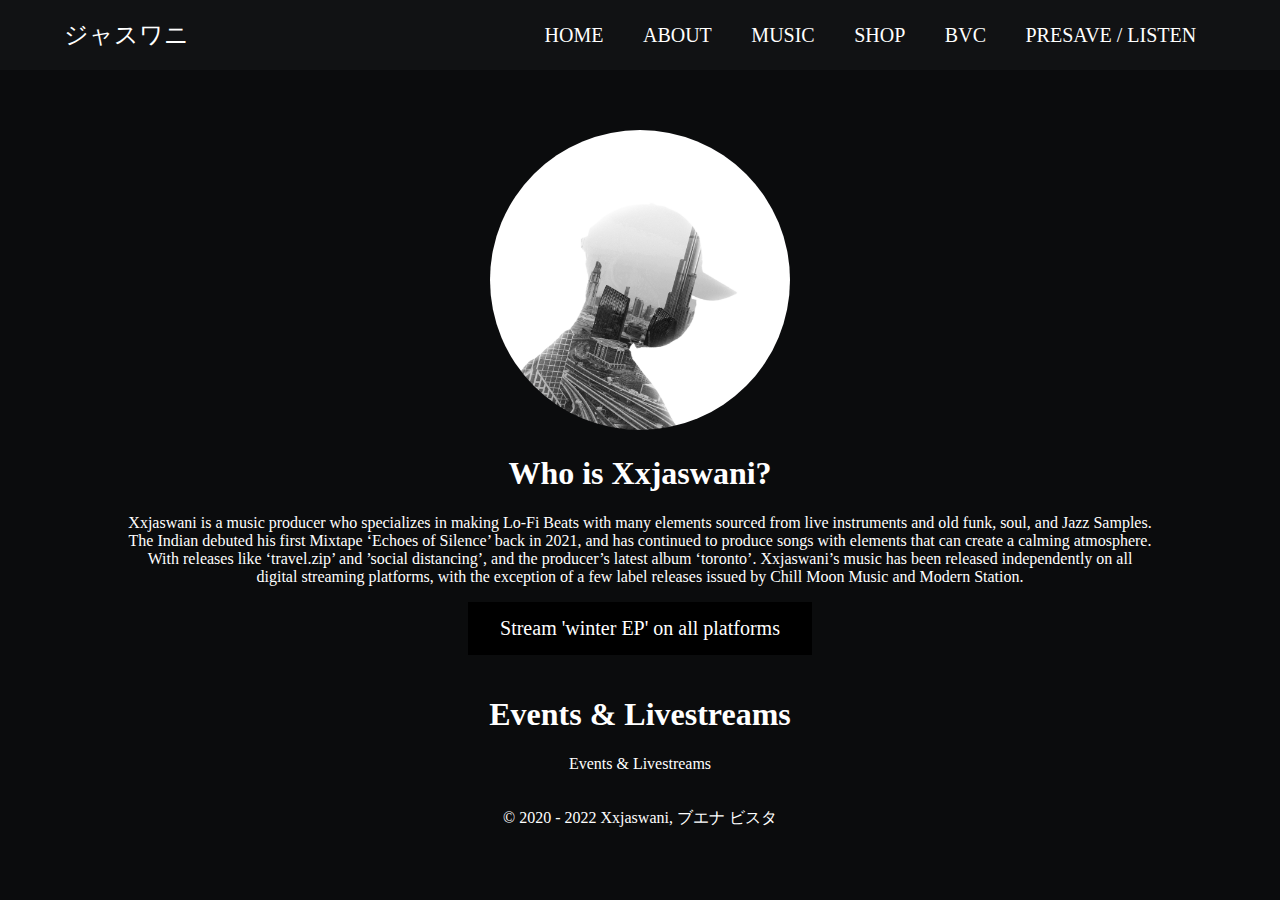
==== about.html @ 5a016bc4 "shop update" ====
<!DOCTYPE html>
<html lang="en">
<head>
    <meta charset="UTF-8">
    <meta http-equiv="X-UA-Compatible" content="IE=edge">
    <meta name="viewport" content="width=, initial-scale=1.0">
    <title>ABOUT | XXJASWANI</title>
    <link rel="stylesheet" href="style.css">
    <link rel="shortcut icon" href="/untitled.png" type="image/x-icon">
    <script type='text/javascript' src='https://storage.ko-fi.com/cdn/widget/Widget_2.js'></script><script type='text/javascript'>kofiwidget2.init('Support Me on Ko-fi', '#8b0000', 'G2G82XVOF');kofiwidget2.draw();</script> 
    <!-- Hotjar Tracking Code for https://xxjaswani.com/ -->
<script>
    (function(h,o,t,j,a,r){
        h.hj=h.hj||function(){(h.hj.q=h.hj.q||[]).push(arguments)};
        h._hjSettings={hjid:2902587,hjsv:6};
        a=o.getElementsByTagName('head')[0];
        r=o.createElement('script');r.async=1;
        r.src=t+h._hjSettings.hjid+j+h._hjSettings.hjsv;
        a.appendChild(r);
    })(window,document,'https://static.hotjar.com/c/hotjar-','.js?sv=');
</script>
<script async src="https://pagead2.googlesyndication.com/pagead/js/adsbygoogle.js?client=ca-pub-3200059843868137"
     crossorigin="anonymous"></script>
</head>
<body>
<nav>
    <input id="nav-toggle" type="checkbox">
    <div class="logo">ジャスワニ</div>
    <ul class="links">
        <li><a href="/">HOME</a></li>
        <li><a href="/about.html">ABOUT</a></li>
        <li><a href="/music.html">MUSIC</a></li>
        <li><a target="_blank" href="https://shop.xxjaswani.com">SHOP</a></li>
        <li><a target="_blank" href="https://bvc.xxjaswani.com">BVC</a></li>
        <li><a href="/presave.html">PRESAVE / LISTEN</a></li>
    </ul>
    <label for="nav-toggle" class="icon-burger">
        <div class="line"></div>
        <div class="line"></div>
        <div class="line"></div>
    </label>
</nav>
<div class="container">
    <div class="bio">
        <img src="/Profile Photo (Platforms).png" alt="" class="profile">
        <h1>Who is Xxjaswani?</h1>
        <p>Xxjaswani is a music producer who specializes in making Lo-Fi Beats with many elements sourced from live instruments and old funk, soul, and Jazz Samples. The Indian debuted his first Mixtape ‘Echoes of Silence’ back in 2021, and has continued to produce songs with elements that can create a calming atmosphere. With releases like ‘travel.zip’ and ’social distancing’, and the producer’s latest album ‘toronto’. Xxjaswani’s music has been released independently on all digital streaming platforms, with the exception of a few label releases issued by Chill Moon Music and Modern Station.</p>
        <a target="_blank" href="https://ffm.to/winterlofiep"><button>Stream 'winter EP' on all platforms</button></a>
    </div>
    <div class="bio">
        <h1>Events & Livestreams</h1>
        <a href="https://www.songkick.com/artists/10139601" class="songkick-widget" data-theme="dark" data-other-artists="on" data-track-button="on" data-detect-style="true" data-background-color="transparent" data-locale="en">Events & Livestreams</a>
<script src="//widget.songkick.com/10139601/widget.js"></script>
    </div>
    <div class="footer">
        © 2020 - 2022 Xxjaswani, ブエナ ビスタ
    </div>

</div>
</body>
</html>
---- style.css ----
body {
    background-color: #0B0C0D;
    padding: 0;
    margin: 0;
    overflow: auto;
    color: white;
}

a {
    text-decoration: none;
    color: white;
}

.stream {
    width: 80vw;
}

.player {
    margin-top: 1vh;
    margin-bottom: 1vh;
    margin-left: 1vw;
    margin-right: 1vw;
}


.container {
    font-family: 'Times New Roman', Times, serif;
    color: white;
    padding-top: 0vh;
    margin-top: 130px;
    text-align: center;
    width: 100%;
}

.gwt-InlineHTML {
    font-family: monospace;
    color: white;
}

.logo {
    font-family: 'Times New Roman', Times, serif;
    font-style: normal;
}


.footer{
    height: 32px;
    padding-top: 15px;
    text-align: center;
    bottom: 0;
}

.discography {
    width: 400px;
    border-radius: 50%;
}

.shop-item {
    width: 100%;
    text-align: center;
}

.item-space {
    width: 5%;
}

iframe {
    width:max-content;
    height: max-content;
}

.shop {
    margin-top: 3.5vh;
    width: 100%;
    height: 87vh;
    text-align: center;
}

.shop iframe {
    width: 100%;
    height: 100%;
}

button {
    font-family: 'Times New Roman', Times, serif;
    background-color: black;
    font-size: 20px;
    text-decoration: none;
    color: white;
    border: none;
    padding: 15px 32px;
}

.release {
    width: 350px;
}

.profile {
    width: 300px;
    border-radius: 50%;

}

.bio {
    padding-left: 10vw;
    padding-right: 10vw;
    padding-bottom: 20px;
}

.calm {
    padding-right: 10vw;
    padding-left: 10vw;
}

.gallery {
    width: 400px;
}

nav {
    position: fixed;
    z-index: 0;
    left: 0%;
    right: 0%;
    top: 0;
    font-family:'Times New Roman';
    height: 70px;
    padding: 0% 5%;
    background-color: #111214;
}

nav .logo{
    float: left;
    width: 40%;
    height: 100%;
    display: flex;
    align-items: center;
    font-size: 24px;
    color: white;
    font-family: Times;
}

nav .links {
    float: right;
    padding: 0;
    margin: 0;
    width: 60%;
    height: 100%;
    display: flex;
    justify-content: space-around;
    align-items: center;
}

nav  .links li {
    list-style: none;
}

nav .links a {
    display: block;
    padding: 1rem;
    text-decoration: none;
    color: white;
    font-size: 20px;
}

#nav-toggle {
    position: absolute ;
    top: -100px;
}

nav .icon-burger {
    display: none;
    position: absolute;
    right: 5%;
    top: 50%;
    transform: translateY(-50%);
}

nav .icon-burger .line {
    width: 30px;
    height: 5px;
    background-color: white;
    margin: 5px;
    border-radius: 3px;
    transition: all .3s ease-in-out;
}

@media screen and (max-width:768px) {
    nav .logo {
        float: none;
        width: auto;
        justify-content: center;
    }
    nav .links {
        float: none;
        position: fixed;
        z-index: 9;
        left: 0;
        right: 0;
        top: 70px;
        bottom: 100%;
        width: auto;
        height: auto;
        flex-direction: column;
        justify-content: space-evenly;
        background-color: rgba(0, 0, 0, .8);
        overflow: hidden;
        box-sizing: border-box;
        transition: all .5s ease-in-out;
    }
    nav .links a {
        font-size: 20px;
    }
    nav .icon-burger {
        display: block;
    }
    nav :checked ~ .links {
        bottom: 0;
    }
    nav :checked ~ .icon-burger .line:nth-child(1) {
        transform: translateY(10px) rotate(225deg);
    }
    nav :checked ~ .icon-burger .line:nth-child(3) {
        transform: translateY(-10px) rotate(-225deg);
    }
    nav :checked ~ .icon-burger .line:nth-child(2) {
        opacity: 0;
    }
}
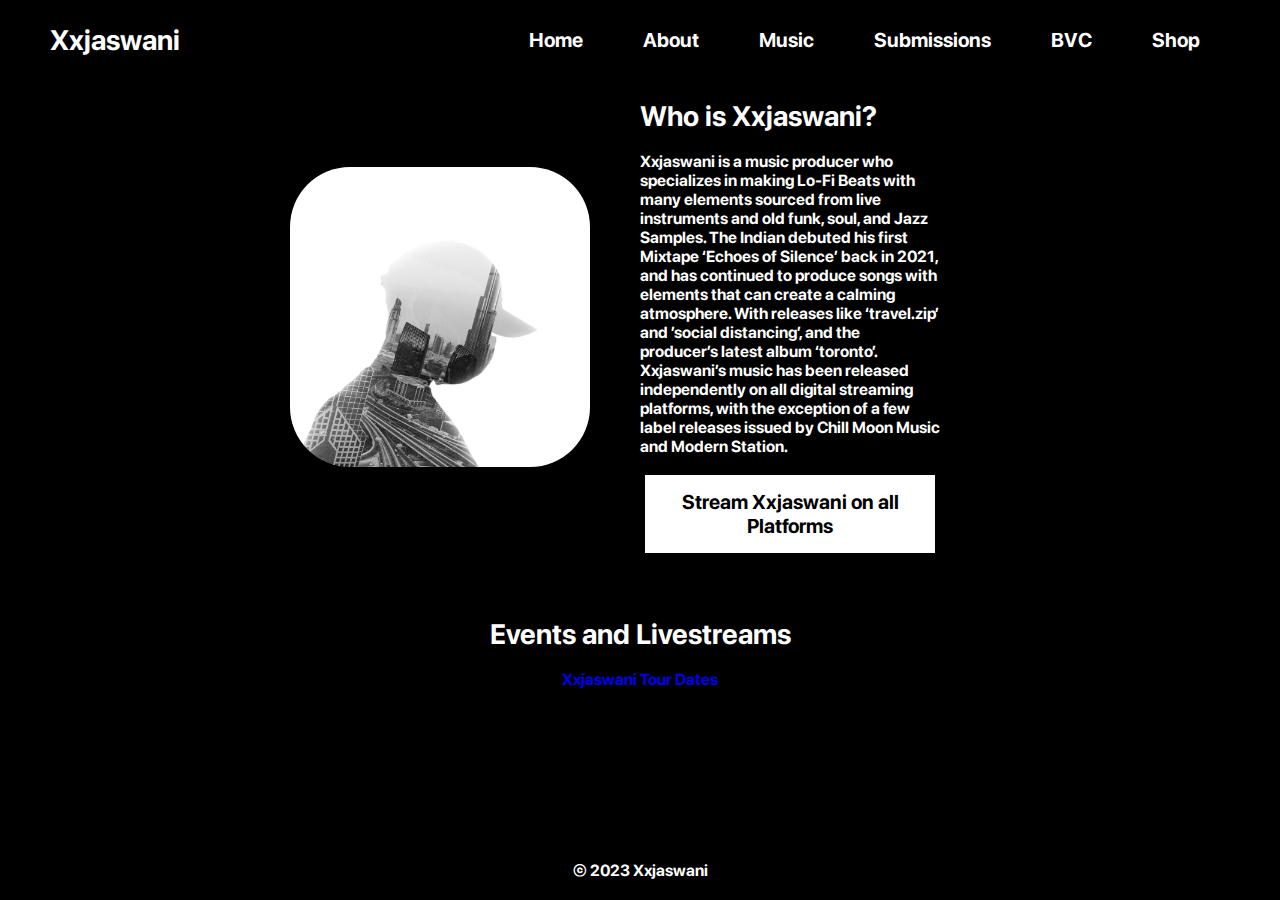
==== commit f48e055a: "FULL UPDATE!" ====
--- a/about.html
+++ b/about.html
@@ -1,61 +1,127 @@
 <!DOCTYPE html>
 <html lang="en">
-<head>
+  <head>
     <meta charset="UTF-8">
     <meta http-equiv="X-UA-Compatible" content="IE=edge">
-    <meta name="viewport" content="width=, initial-scale=1.0">
-    <title>ABOUT | XXJASWANI</title>
+    <meta name="viewport" content="width=device-width, initial-scale=1.0">
+    <meta name="description" content="Liminal Out Now">
     <link rel="stylesheet" href="style.css">
-    <link rel="shortcut icon" href="/untitled.png" type="image/x-icon">
-    <script type='text/javascript' src='https://storage.ko-fi.com/cdn/widget/Widget_2.js'></script><script type='text/javascript'>kofiwidget2.init('Support Me on Ko-fi', '#8b0000', 'G2G82XVOF');kofiwidget2.draw();</script> 
-    <!-- Hotjar Tracking Code for https://xxjaswani.com/ -->
-<script>
-    (function(h,o,t,j,a,r){
-        h.hj=h.hj||function(){(h.hj.q=h.hj.q||[]).push(arguments)};
-        h._hjSettings={hjid:2902587,hjsv:6};
-        a=o.getElementsByTagName('head')[0];
-        r=o.createElement('script');r.async=1;
-        r.src=t+h._hjSettings.hjid+j+h._hjSettings.hjsv;
-        a.appendChild(r);
-    })(window,document,'https://static.hotjar.com/c/hotjar-','.js?sv=');
-</script>
-<script async src="https://pagead2.googlesyndication.com/pagead/js/adsbygoogle.js?client=ca-pub-3200059843868137"
-     crossorigin="anonymous"></script>
-</head>
-<body>
-<nav>
-    <input id="nav-toggle" type="checkbox">
-    <div class="logo">ジャスワニ</div>
-    <ul class="links">
-        <li><a href="/">HOME</a></li>
-        <li><a href="/about.html">ABOUT</a></li>
-        <li><a href="/music.html">MUSIC</a></li>
-        <li><a target="_blank" href="https://shop.xxjaswani.com">SHOP</a></li>
-        <li><a target="_blank" href="https://bvc.xxjaswani.com">BVC</a></li>
-        <li><a href="/presave.html">PRESAVE / LISTEN</a></li>
-    </ul>
-    <label for="nav-toggle" class="icon-burger">
+    <link rel="manifest" href="/manifest.json">
+    <meta name="theme-color" content="#000000"/>
+    <link rel="icon" type="image/x-icon" href="/icons/icon-72x72.png">
+    <meta name="keywords" content="Xxjaswani,
+    Lofi beats,
+    Independent music producer,
+    Elusive artist,
+    Unique lo-fi hip hop,
+    Energetic hip hop tracks,
+    Catchy hip hop music,
+    Old jazz samples,
+    Funk and soul influences,
+    Chill Moon Music,
+    J Dilla-inspired beats,
+    Nujabes-inspired music,
+    Contemplation album,
+    Nostalgic lo-fi beats,
+    Golden age of hip-hop,
+    Critically acclaimed music,
+    Achingly Beautiful song,
+    Vibrant Chillhop Tracks,
+    Liminal album,
+    Timeless narrative,
+    Psychological liminality,
+    Joji-inspired music,
+    The Weeknd-inspired sounds,
+    A L E X-inspired vibes,
+    Øneheart-inspired melodies,
+    Backrooms series,
+    Moxizz collaboration,
+    Veh_mix collaboration,
+    Sabishī collaboration,
+    Confidential collaboration,
+    Short film,
+    Cinematic visuals,
+    YouTube Channel,
+    Ambient lo-fi music,
+    Experimental beats,
+    Underground music producer,
+    Lofi hip hop scene,
+    Minimalistic social media presence,
+    Indian music producer,
+    Catchy melodies,
+    Soulful lo-fi tracks,
+    Collaborative releases,
+    Chillhop music,
+    Laid-back vibes,
+    Evocative instrumentals,
+    Atmospheric soundscape,
+    Liminal spaces,
+    Eerie and comforting music,
+    Immersive storytelling,
+    Artistic inspirations,
+    Distorted sounds,
+    Sample flipping techniques,
+    Unique guitar-playing skills,
+    Cinematic short film,
+    First-person perspective visuals,
+    Lonely atmospheres,
+    Unsettling spaces,
+    YouTube video series,
+    Visual storytelling,
+    Musical journey," >
+    <title>About | Xxjaswani</title>
+  </head>
+  <body>
+    <header>
+      <div class="logo">Xxjaswani</div>
+      <div class="hamburger">
         <div class="line"></div>
         <div class="line"></div>
         <div class="line"></div>
-    </label>
-</nav>
-<div class="container">
-    <div class="bio">
-        <img src="/Profile Photo (Platforms).png" alt="" class="profile">
-        <h1>Who is Xxjaswani?</h1>
-        <p>Xxjaswani is a music producer who specializes in making Lo-Fi Beats with many elements sourced from live instruments and old funk, soul, and Jazz Samples. The Indian debuted his first Mixtape ‘Echoes of Silence’ back in 2021, and has continued to produce songs with elements that can create a calming atmosphere. With releases like ‘travel.zip’ and ’social distancing’, and the producer’s latest album ‘toronto’. Xxjaswani’s music has been released independently on all digital streaming platforms, with the exception of a few label releases issued by Chill Moon Music and Modern Station.</p>
-        <a target="_blank" href="https://ffm.to/winterlofiep"><button>Stream 'winter EP' on all platforms</button></a>
-    </div>
-    <div class="bio">
-        <h1>Events & Livestreams</h1>
-        <a href="https://www.songkick.com/artists/10139601" class="songkick-widget" data-theme="dark" data-other-artists="on" data-track-button="on" data-detect-style="true" data-background-color="transparent" data-locale="en">Events & Livestreams</a>
+      </div>
+      <nav class="nav-bar">
+        <ul>
+          <li><a href="/">Home</a></li>
+          <li><a href="">About</a></li>
+          <li><a href="/music.html">Music</a></li>
+          <li><a href="/submissions.html">Submissions</a></li>
+          <li><a target="_blank" href="https://bvc.xxjaswani.com">BVC</a></li>
+          <li><a target="_blank" href="https://shop.xxjaswani.com">Shop</a></li>
+        </ul>
+      </nav>
+    </header>
+    <div class="profile-container">
+        <img class="profile-photo" src="/Profile_Photo_(Platforms).png" alt="Profile Photo">
+        <div class="profile-text">
+            <br>
+          <h1>Who is Xxjaswani?
+          </h1>
+          <br>
+          <p>Xxjaswani is a music producer who specializes in making Lo-Fi Beats with many elements sourced from live instruments and old funk, soul, and Jazz Samples. The Indian debuted his first Mixtape ‘Echoes of Silence’ back in 2021, and has continued to produce songs with elements that can create a calming atmosphere. With releases like ‘travel.zip’ and ’social distancing’, and the producer’s latest album ‘toronto’. Xxjaswani’s music has been released independently on all digital streaming platforms, with the exception of a few label releases issued by Chill Moon Music and Modern Station.</p>
+          <br>
+          <a target="_blank" href="xxjaswani.com">
+            <button class="streambt2">Stream Xxjaswani on all Platforms</button>
+        </a>
+        </div>
+      </div>
+    <br>
+    <h1>
+        Events and Livestreams
+    </h1>
+    <br>
+    <div class="tourdates">
+        <a href="https://www.songkick.com/artists/10139601" class="songkick-widget" data-theme="dark" data-track-button="on" data-font-color="#ffffff" data-background-color="transparent" data-locale="en">Xxjaswani Tour Dates</a>
 <script src="//widget.songkick.com/10139601/widget.js"></script>
     </div>
-    <div class="footer">
-        © 2020 - 2022 Xxjaswani, ブエナ ビスタ
-    </div>
-
-</div>
-</body>
-</html>+    <script>
+      var hamburger = document.querySelector(".hamburger");
+      hamburger.onclick = function() {
+        var navBar = document.querySelector(".nav-bar");
+        navBar.classList.toggle("active");
+      };
+    </script>
+    <footer>
+      © 2023 Xxjaswani
+    </footer>
+  </body>
+</html>
--- a/style.css
+++ b/style.css
@@ -1,228 +1,383 @@
+@import url('https://fonts.cdnfonts.com/css/sf-pro-display?styles=98770');
+
+* {
+    margin: 0;
+    padding: 0;
+    list-style: none;
+    text-decoration: none;
+    font-family: SFPro, 'SF Pro Display', sans-serif;
+    box-sizing: border-box;
+}
+
+@font-face {
+    font-family: SFPro;
+    src: url("fonts/SF-Pro-Display-Bold.otf") format("opentype");
+}
+
+h1 {
+    font-size: 28px;
+}
+
+.spacer {
+    display: none;
+}
+
 body {
-    background-color: #0B0C0D;
-    padding: 0;
-    margin: 0;
-    overflow: auto;
-    color: white;
-}
-
-a {
-    text-decoration: none;
-    color: white;
-}
-
-.stream {
-    width: 80vw;
-}
-
-.player {
-    margin-top: 1vh;
-    margin-bottom: 1vh;
-    margin-left: 1vw;
-    margin-right: 1vw;
-}
-
-
-.container {
-    font-family: 'Times New Roman', Times, serif;
-    color: white;
-    padding-top: 0vh;
-    margin-top: 130px;
+    color: #ffffff;
+    background: #000000;
     text-align: center;
-    width: 100%;
-}
-
-.gwt-InlineHTML {
-    font-family: monospace;
-    color: white;
-}
-
-.logo {
-    font-family: 'Times New Roman', Times, serif;
-    font-style: normal;
-}
-
-
-.footer{
-    height: 32px;
-    padding-top: 15px;
-    text-align: center;
-    bottom: 0;
-}
-
-.discography {
-    width: 400px;
-    border-radius: 50%;
-}
-
-.shop-item {
-    width: 100%;
-    text-align: center;
-}
-
-.item-space {
-    width: 5%;
-}
-
-iframe {
-    width:max-content;
-    height: max-content;
-}
-
-.shop {
-    margin-top: 3.5vh;
-    width: 100%;
-    height: 87vh;
-    text-align: center;
-}
-
-.shop iframe {
-    width: 100%;
-    height: 100%;
-}
-
-button {
-    font-family: 'Times New Roman', Times, serif;
-    background-color: black;
-    font-size: 20px;
-    text-decoration: none;
-    color: white;
-    border: none;
-    padding: 15px 32px;
-}
-
-.release {
-    width: 350px;
-}
-
-.profile {
-    width: 300px;
-    border-radius: 50%;
-
-}
-
-.bio {
+    align-items: center;
+}
+
+.profile-container {
+    display:flex;
+    flex-wrap: wrap;
+    justify-content: center;
+    align-items: center;
+    transition: 0.2s;
+    padding-bottom: 5vh;
+}
+
+.tourdates {
     padding-left: 10vw;
     padding-right: 10vw;
-    padding-bottom: 20px;
-}
-
-.calm {
-    padding-right: 10vw;
-    padding-left: 10vw;
-}
-
-.gallery {
+    padding-bottom: 10vh;
+}
+  
+  .profile-photo {
+    flex: 1 1 300px;
+    max-width: 300px;
+    max-height: 300px;
+    height: auto;
+    border-radius: 20%;
+    transition: 0.2s;
+}
+  
+  .profile-text {
+    flex: 1 1 400px;
+    max-width: 400px;
+    padding: 0 50px;
+    text-align: left;
+    transition: 0.2s;
+}
+  
+
+header {
+    width: 100%;
+    height: 80px;
+    background: #000000;
+    display: flex;
+    align-items: center;
+    justify-content: space-between;
+    padding: 0 100px;
+}
+footer {
+    position: fixed;
+    bottom: 0;
+    width: 100%;
+    height: 60px;
+    background-color: #000000;
+    color: #fff;
+    display: flex;
+    justify-content: center;
+    align-items: center;
+}
+
+.footer {
+    position: fixed;
+    width: 100%;
+    height: 60px;
+    background: #000000;
+    display: flex;
+    align-items: center;
+    justify-content: space-between;
+    padding: 0 100px 0 100px;
+    left: 0;
+    bottom: 0;
+    text-align: center;
+    justify-content: center;
+    color: #ffffff;
+}
+
+.title {
+    padding-top: 30px;
+}
+
+.title2 {
+    padding-top: 10px;
+    padding-bottom: 15px;
+}
+
+.streambt {
+    background-color: #000000;
+    color:#ffffff;
+    font-size: 20px;
+    padding: 10px 25px ;
+    transition: 0.2s;
+    margin: 0 5px;
+    border: none;
+    text-decoration: none;
+    padding: 15px 32px;
+}
+
+.discography {
+    display: flex;
+    flex-wrap: wrap;
+    justify-content: center;
+    align-items: center;
+    width: 100%;
+    padding: 40px 30px 0 30px;
+    height: 100%;
+  }
+  
+  .release {
+    padding: 0 20px;
+    max-width: 305px;
+    flex-basis: 33%;
+    justify-content: center;
+  }
+  
+  .release h2 {
+    padding-top: 15px;
+    font-size: 24px;
+  }
+  
+  .release img {
+    padding-top: 20px;
+    width: 100%;
+    height: auto;
+  }
+  
+  @media only screen and (max-width: 768px) {
+    .release {
+      flex-basis: 50%;
+      max-width: 50%;
+    }
+  }
+  
+
+.streambt2 {
+    background-color: #ffffff;
+    color:#000000;
+    font-size: 20px;
+    padding: 10px 25px ;
+    transition: 0.2s;
+    margin: 0 5px;
+    border: none;
+    text-decoration: none;
+    padding: 15px 32px;
+}
+
+.streambt2:hover {
+    background-color: #000000;
+    color:#ffffff;
+    border-color: #ffffff;
+    border: 0.5px solid;
+    transition: 0.2s;
+}
+
+.streambt:hover {
+    background-color: #ffffff;
+    color:#000000;
+    transition: 0.2s;
+}
+
+.profile-photo {
+    border-radius: 20%;
     width: 400px;
-}
-
-nav {
-    position: fixed;
-    z-index: 0;
-    left: 0%;
-    right: 0%;
-    top: 0;
-    font-family:'Times New Roman';
-    height: 70px;
-    padding: 0% 5%;
-    background-color: #111214;
-}
-
-nav .logo{
-    float: left;
-    width: 40%;
-    height: 100%;
-    display: flex;
-    align-items: center;
-    font-size: 24px;
-    color: white;
-    font-family: Times;
-}
-
-nav .links {
-    float: right;
-    padding: 0;
-    margin: 0;
-    width: 60%;
-    height: 100%;
-    display: flex;
-    justify-content: space-around;
-    align-items: center;
-}
-
-nav  .links li {
-    list-style: none;
-}
-
-nav .links a {
+    height: 400px;
+    align-items: center;
+}
+
+.streambt:hover {
+    cursor: pointer;
+}
+
+
+.albumtext {
+    font-size: 90px;
+    padding-top: 34vh;
+    padding-bottom: 1vh;
+    color: #ffffff;
+}
+
+.logo {
+    font-size: 28px;
+    color: #ffffff;
+}
+.hamburger {
+    display: none;
+}
+.nav-bar ul {
+    display: flex;
+}
+.nav-bar ul li a{
     display: block;
-    padding: 1rem;
-    text-decoration: none;
-    color: white;
+    color:#ffffff;
     font-size: 20px;
-}
-
-#nav-toggle {
-    position: absolute ;
-    top: -100px;
-}
-
-nav .icon-burger {
-    display: none;
-    position: absolute;
-    right: 5%;
-    top: 50%;
-    transform: translateY(-50%);
-}
-
-nav .icon-burger .line {
-    width: 30px;
-    height: 5px;
-    background-color: white;
-    margin: 5px;
-    border-radius: 3px;
-    transition: all .3s ease-in-out;
-}
-
-@media screen and (max-width:768px) {
-    nav .logo {
-        float: none;
-        width: auto;
-        justify-content: center;
-    }
-    nav .links {
-        float: none;
-        position: fixed;
-        z-index: 9;
+    padding: 10px 25px ;
+    transition: 0.2s;
+    margin: 0 5px;
+}
+.nav-bar ul li a:hover {
+    color: #000000;
+    background: #ffffff;
+}
+
+@media only screen and (max-width: 1320px) {
+    header {
+        padding: 0 50px;
+    }
+}
+@media only screen and (max-width: 1100px) {
+    header {
+        padding: 0 30px;
+    }
+}
+@media only screen and (max-width: 900px) {
+    .hamburger {
+        display: block;
+        cursor: pointer;
+    }
+    .hamburger .line {
+        width: 30px;
+        height: 3px;
+        background: #ffffff;
+        margin: 6px 0;
+    }
+    .nav-bar {
+        height: 0;
+        position: absolute;
+        top: 80px;
         left: 0;
         right: 0;
-        top: 70px;
-        bottom: 100%;
+        width: 100vw;
+        background: #000000;
+        transition: 0.2s;
+        overflow: hidden;
+    }
+    .nav-bar.active {
+        z-index: 1;
+        height: 430px;
+    }
+    .nav-bar ul {
+        display: block;
+        width: fit-content;
+        margin: 80px auto 0 auto;
+        text-align: center;
+        transition: 0.5s;
+        opacity: 0;
+    }
+    .nav-bar.active ul {
+        opacity: 1;
+    }
+    .nav-bar ul li a {
+        margin-bottom: 12px;
+    }
+
+    footer {
+        position:sticky;
+        left: 0;
+        bottom: 0;
+        width: 100%;
+        height: 60px;
+        background-color: #000000;
+        color: #fff;
+        display: flex;
+        justify-content: center;
+        align-items: center;
+    }
+
+
+}
+@media (min-aspect-ratio: 16/9) {
+    #videoBG {
+        width: 100%;
+        height: auto;
+    }
+}
+@media (max-aspect-ratio: 16/9) {
+    #videoBG {
         width: auto;
-        height: auto;
-        flex-direction: column;
-        justify-content: space-evenly;
-        background-color: rgba(0, 0, 0, .8);
-        overflow: hidden;
-        box-sizing: border-box;
-        transition: all .5s ease-in-out;
-    }
-    nav .links a {
-        font-size: 20px;
-    }
-    nav .icon-burger {
-        display: block;
-    }
-    nav :checked ~ .links {
-        bottom: 0;
-    }
-    nav :checked ~ .icon-burger .line:nth-child(1) {
-        transform: translateY(10px) rotate(225deg);
-    }
-    nav :checked ~ .icon-burger .line:nth-child(3) {
-        transform: translateY(-10px) rotate(-225deg);
-    }
-    nav :checked ~ .icon-burger .line:nth-child(2) {
-        opacity: 0;
-    }
-}
+        height: 100%;
+    }
+}
+
+#videoBG {
+    position: absolute;
+    top: 0;
+    left: 0;
+    width: 100%;
+    height: 100%;
+    object-fit: cover;
+    z-index: -1;
+    opacity: 30%;
+}
+  #videoBG video {
+    width: 100%;
+    height: 100%;
+    object-fit: cover;
+}
+
+/* width */
+::-webkit-scrollbar {
+    width: 10px;
+}
+  
+  /* Track */
+  ::-webkit-scrollbar-track {
+    background: #f1f1f1; 
+}
+   
+  /* Handle */
+  ::-webkit-scrollbar-thumb {
+    background: #888; 
+}
+  
+  /* Handle on hover */
+  ::-webkit-scrollbar-thumb:hover {
+    background: #555; 
+  }
+
+  @media only screen and (max-width: 768px) {
+    /* adjust the positioning of the footer */
+    footer {
+      position: relative;
+      margin-top: 30px;
+    }
+  }
+
+  @media only screen  
+  and (max-device-width: 375px) {
+      .albumtext {
+          font-size: 30%;
+      }
+      .footer {
+          height: 60px;
+      }
+      
+  }
+  
+
+@media only screen  
+and (max-device-width: 667px) {
+    .albumtext {
+
+        font-size: 2.5rem;
+    }
+    .footer {
+        height: 30px;
+        position: fixed;
+    }
+}
+
+@media only screen  
+and (max-device-width: 1180px) {
+   .albumtext {
+       padding-top: 25vh;
+   }
+}
+
+::selection {
+    background: red;
+}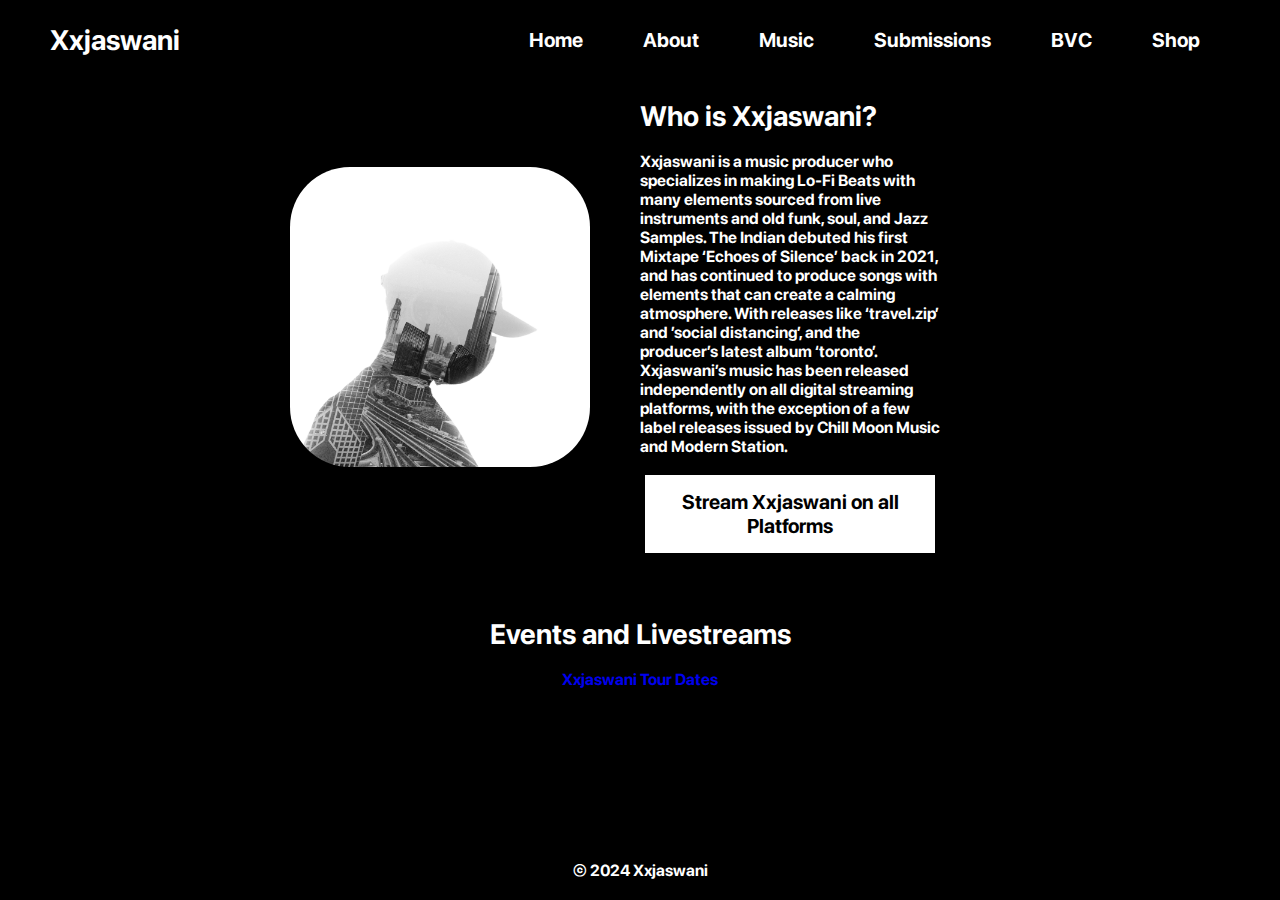
==== commit 3d6ebb3b: "Version Update" ====
--- a/about.html
+++ b/about.html
@@ -11,64 +11,22 @@
     <link rel="icon" type="image/x-icon" href="/icons/icon-72x72.png">
     <meta name="keywords" content="Xxjaswani,
     Lofi beats,
+    lofi girl,
     Independent music producer,
-    Elusive artist,
-    Unique lo-fi hip hop,
-    Energetic hip hop tracks,
-    Catchy hip hop music,
-    Old jazz samples,
-    Funk and soul influences,
-    Chill Moon Music,
-    J Dilla-inspired beats,
-    Nujabes-inspired music,
-    Contemplation album,
-    Nostalgic lo-fi beats,
-    Golden age of hip-hop,
-    Critically acclaimed music,
-    Achingly Beautiful song,
-    Vibrant Chillhop Tracks,
-    Liminal album,
-    Timeless narrative,
-    Psychological liminality,
-    Joji-inspired music,
-    The Weeknd-inspired sounds,
-    A L E X-inspired vibes,
-    Øneheart-inspired melodies,
-    Backrooms series,
-    Moxizz collaboration,
-    Veh_mix collaboration,
-    Sabishī collaboration,
-    Confidential collaboration,
-    Short film,
-    Cinematic visuals,
-    YouTube Channel,
-    Ambient lo-fi music,
-    Experimental beats,
-    Underground music producer,
-    Lofi hip hop scene,
-    Minimalistic social media presence,
-    Indian music producer,
-    Catchy melodies,
-    Soulful lo-fi tracks,
-    Collaborative releases,
-    Chillhop music,
-    Laid-back vibes,
-    Evocative instrumentals,
-    Atmospheric soundscape,
-    Liminal spaces,
-    Eerie and comforting music,
-    Immersive storytelling,
-    Artistic inspirations,
-    Distorted sounds,
-    Sample flipping techniques,
-    Unique guitar-playing skills,
-    Cinematic short film,
-    First-person perspective visuals,
-    Lonely atmospheres,
-    Unsettling spaces,
-    YouTube video series,
-    Visual storytelling,
-    Musical journey," >
+    Liminal,
+    xxjaswani,
+    Xxjaswani" >
+    <!-- Google tag (gtag.js) -->
+<script async src="https://www.googletagmanager.com/gtag/js?id=G-Z2Z5LE3TH5"></script>
+<script>
+  window.dataLayer = window.dataLayer || [];
+  function gtag(){dataLayer.push(arguments);}
+  gtag('js', new Date());
+
+  gtag('config', 'G-Z2Z5LE3TH5');
+</script>
+<script async src="https://pagead2.googlesyndication.com/pagead/js/adsbygoogle.js?client=ca-pub-3200059843868137"
+     crossorigin="anonymous"></script>
     <title>About | Xxjaswani</title>
   </head>
   <body>
@@ -82,9 +40,9 @@
       <nav class="nav-bar">
         <ul>
           <li><a href="/">Home</a></li>
-          <li><a href="">About</a></li>
-          <li><a href="/music.html">Music</a></li>
-          <li><a href="/submissions.html">Submissions</a></li>
+          <li><a href="https://xxjaswani.com/about">About</a></li>
+          <li><a href="https://xxjaswani.com/music">Music</a></li>
+          <li><a href="https://xxjaswani.com/submissions">Submissions</a></li>
           <li><a target="_blank" href="https://bvc.xxjaswani.com">BVC</a></li>
           <li><a target="_blank" href="https://shop.xxjaswani.com">Shop</a></li>
         </ul>
@@ -99,7 +57,7 @@
           <br>
           <p>Xxjaswani is a music producer who specializes in making Lo-Fi Beats with many elements sourced from live instruments and old funk, soul, and Jazz Samples. The Indian debuted his first Mixtape ‘Echoes of Silence’ back in 2021, and has continued to produce songs with elements that can create a calming atmosphere. With releases like ‘travel.zip’ and ’social distancing’, and the producer’s latest album ‘toronto’. Xxjaswani’s music has been released independently on all digital streaming platforms, with the exception of a few label releases issued by Chill Moon Music and Modern Station.</p>
           <br>
-          <a target="_blank" href="xxjaswani.com">
+          <a href="https://ffm.bio/xxjaswani" target="_blank">
             <button class="streambt2">Stream Xxjaswani on all Platforms</button>
         </a>
         </div>
@@ -121,7 +79,7 @@
       };
     </script>
     <footer>
-      © 2023 Xxjaswani
+      © 2024 Xxjaswani
     </footer>
   </body>
 </html>
--- a/style.css
+++ b/style.css
@@ -71,6 +71,7 @@
     justify-content: space-between;
     padding: 0 100px;
 }
+
 footer {
     position: fixed;
     bottom: 0;
@@ -200,6 +201,14 @@
     padding-bottom: 1vh;
     color: #ffffff;
 }
+
+.albumtext2 {
+    font-size: 60px;
+    padding-top: 20vh;
+    padding-bottom: 1vh;
+    color: #ffffff;
+}
+
 
 .logo {
     font-size: 28px;
